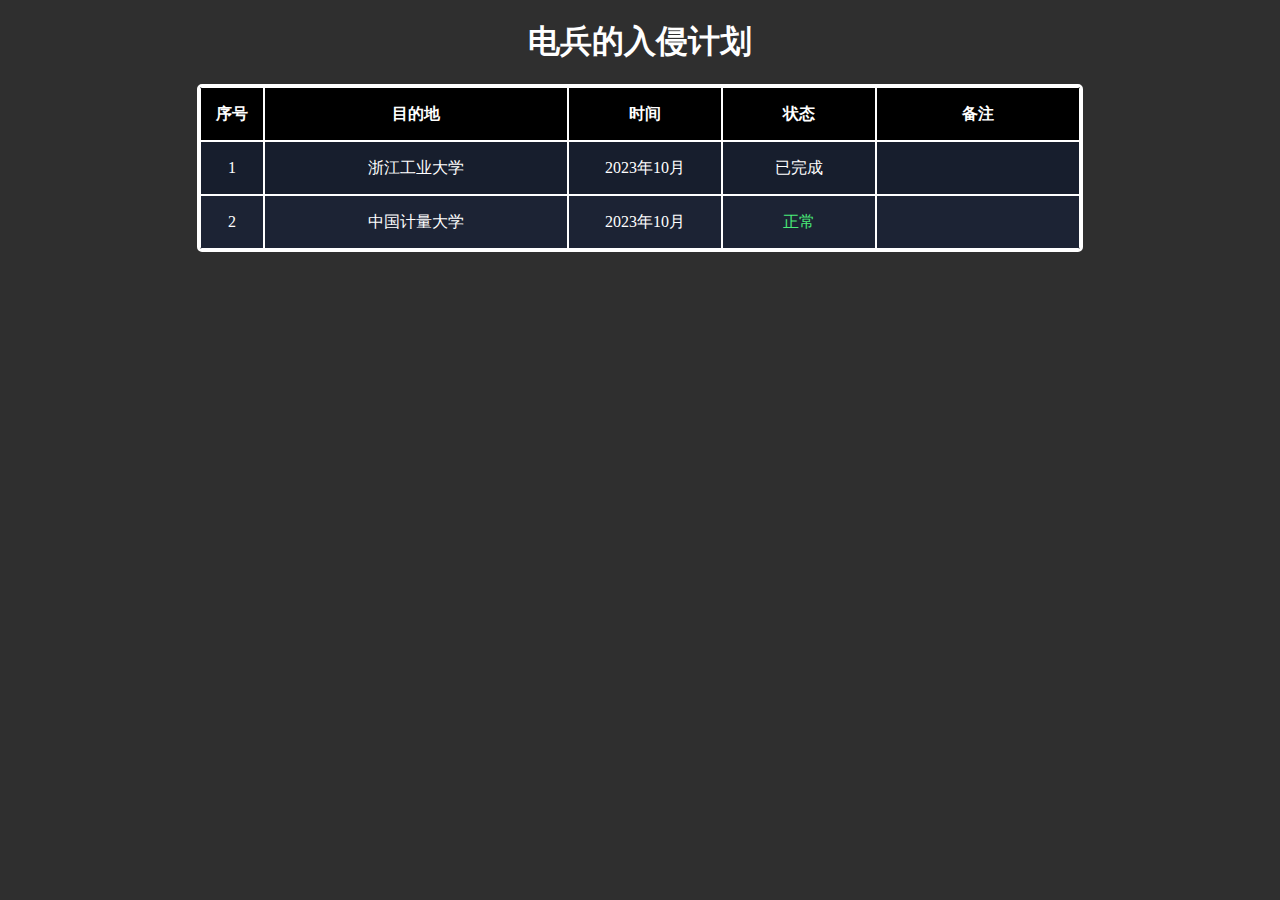
==== plan/index.html @ af2a3de8 "plan" ====
<!DOCTYPE html>
<html lang="en">
<head>
    <meta charset="UTF-8">
    <meta name="viewport" content="width=device-width, initial-scale=1.0">
    <script src="./index.js"></script>
    <title>Dynamic 5x5 Table with Fixed Header Distance</title>
    <style>
        body {
            display: flex;
            justify-content: center;
            flex-direction: column;
            align-items: center;
            margin: 0;
            background-color: #2f2f2f;
        }
        h1 {
            color: #fff;
            font-family: 'Arial', sans-serif;
            text-align: center;
            margin: 20px 0; /* Spacing between title and table */
        }
        table {
            border-collapse: separate;
            border-spacing: 0;
            border: 3px solid #fff; /* 更明显的外围边框 */
            border-radius: 5px; /* 维持圆角 */
            overflow: hidden; /* 防止子元素溢出 */
        }
        th, td {
            height: 50px;
            color: white; 
            border: 1px solid white;
            text-align: center;
            vertical-align: middle;
            font-family: Microsoft YaHei;
        }
        th {
            background-color: black;
        }
        tr:nth-child(odd) { /* 奇数行 */
            background-color: #171e2d;
        }

        tr:nth-child(even) { /* 偶数行 */
            background-color: #1c2334; /* 深灰色 */
        }

        .status-delay {
            color: orange;
        }
        .status-normal {
            color: #4ae979;
        }
        .status-finished {
            color: white;
        }
    </style>
</head>
<body>
    <h1>电兵的入侵计划</h1>
    <table id="myTable">
        <thead>
            <tr>
                <th style="width: 60px;">序号</th>
                <th style="width: 300px;">目的地</th>
                <th style="width: 150px;">时间</th>
                <th style="width: 150px;">状态</th>
                <th style="width: 200px;">备注</th>
            </tr>
        </thead>
        <tbody>
        </tbody>
    </table>
</body>
</html>
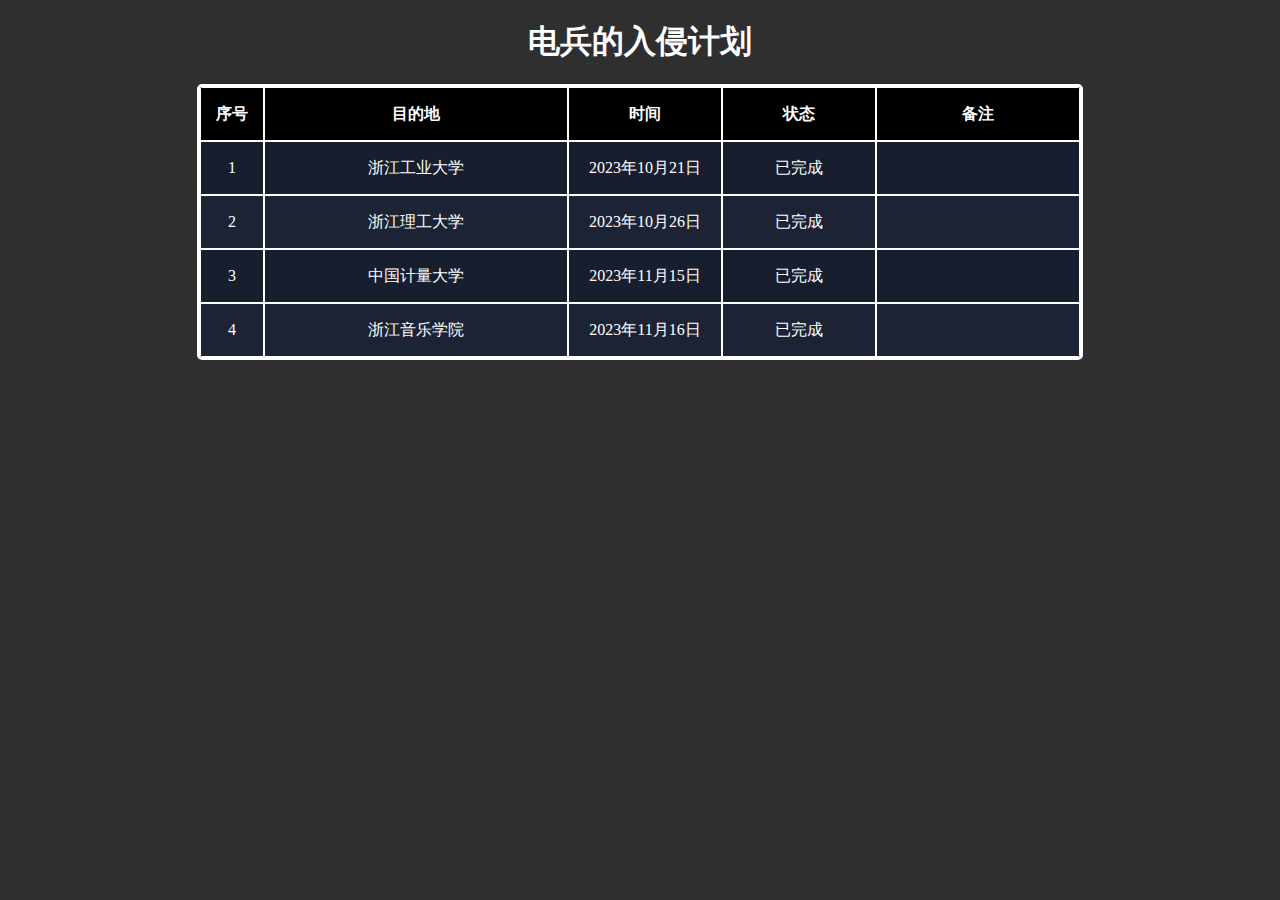
==== commit 918c01b0: "new plan" ====
--- a/plan/index.html
+++ b/plan/index.html
@@ -4,7 +4,7 @@
     <meta charset="UTF-8">
     <meta name="viewport" content="width=device-width, initial-scale=1.0">
     <script src="./index.js"></script>
-    <title>Dynamic 5x5 Table with Fixed Header Distance</title>
+    <title>电兵的入侵计划</title>
     <style>
         body {
             display: flex;
@@ -18,14 +18,14 @@
             color: #fff;
             font-family: 'Arial', sans-serif;
             text-align: center;
-            margin: 20px 0; /* Spacing between title and table */
+            margin: 20px 0;
         }
         table {
             border-collapse: separate;
             border-spacing: 0;
-            border: 3px solid #fff; /* 更明显的外围边框 */
-            border-radius: 5px; /* 维持圆角 */
-            overflow: hidden; /* 防止子元素溢出 */
+            border: 3px solid #fff;
+            border-radius: 5px;
+            overflow: hidden;
         }
         th, td {
             height: 50px;
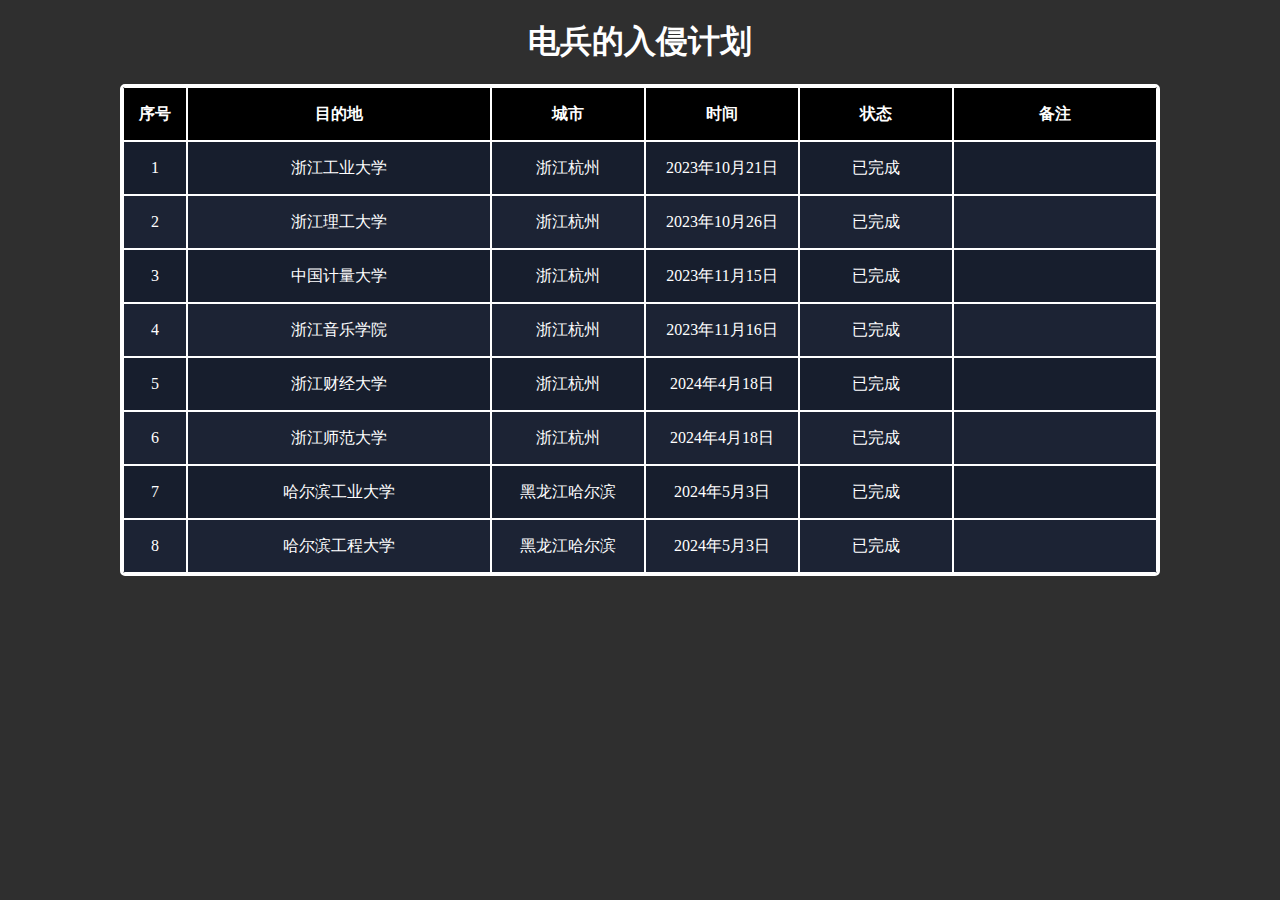
==== commit 105db1ad: "new plan" ====
--- a/plan/index.html
+++ b/plan/index.html
@@ -64,6 +64,7 @@
             <tr>
                 <th style="width: 60px;">序号</th>
                 <th style="width: 300px;">目的地</th>
+                <th style="width: 150px;">城市</th>
                 <th style="width: 150px;">时间</th>
                 <th style="width: 150px;">状态</th>
                 <th style="width: 200px;">备注</th>
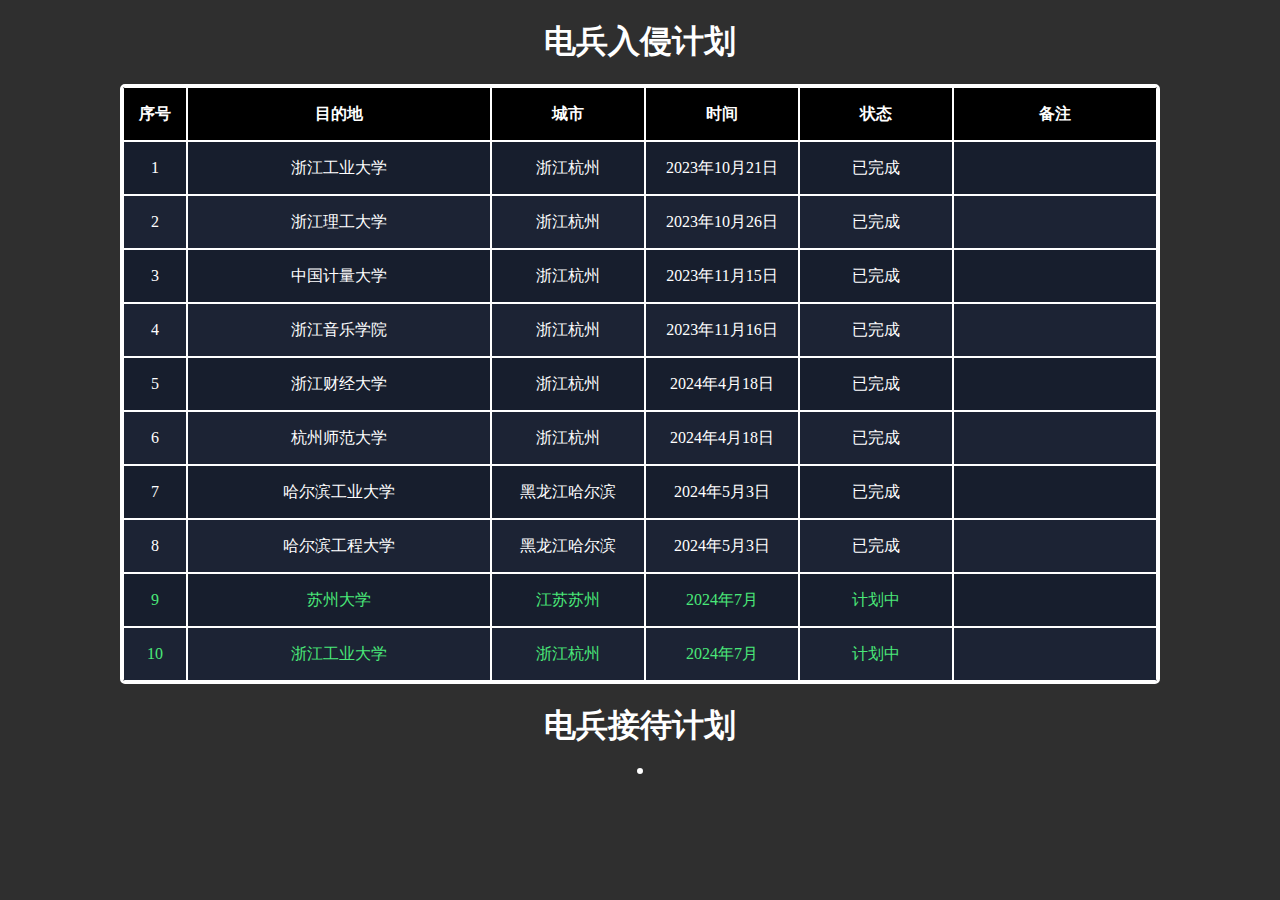
==== commit 649573bb: "new plan" ====
--- a/plan/index.html
+++ b/plan/index.html
@@ -58,8 +58,8 @@
     </style>
 </head>
 <body>
-    <h1>电兵的入侵计划</h1>
-    <table id="myTable">
+    <h1>电兵入侵计划</h1>
+    <table id="tripTable">
         <thead>
             <tr>
                 <th style="width: 60px;">序号</th>
@@ -73,5 +73,8 @@
         <tbody>
         </tbody>
     </table>
+    <h1>电兵接待计划</h1>
+    <table id="receptionTable">
+    </table>
 </body>
 </html>
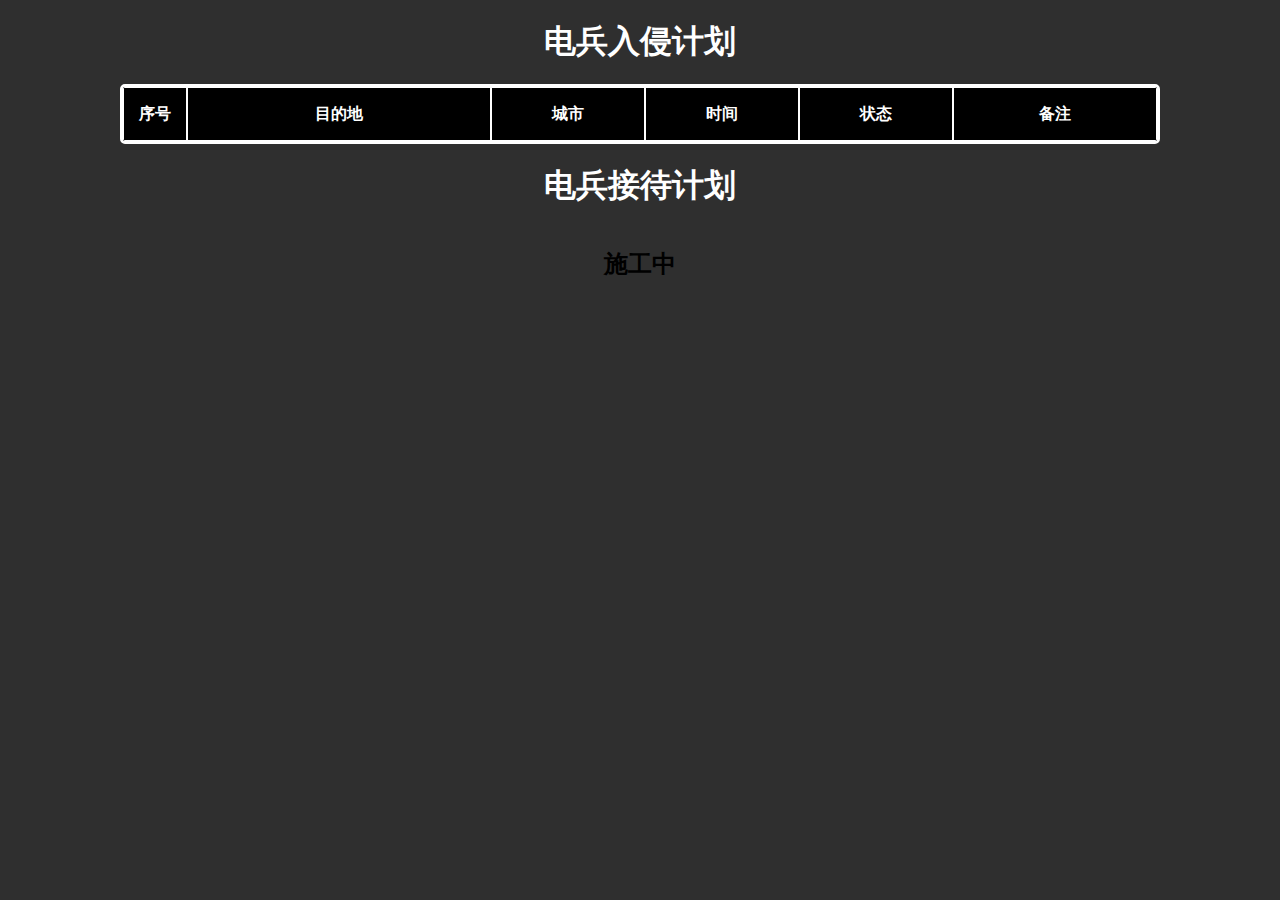
==== commit 60dcf324: "Use https" ====
--- a/plan/index.html
+++ b/plan/index.html
@@ -74,7 +74,6 @@
         </tbody>
     </table>
     <h1>电兵接待计划</h1>
-    <table id="receptionTable">
-    </table>
+    <h2>施工中</h2>
 </body>
 </html>
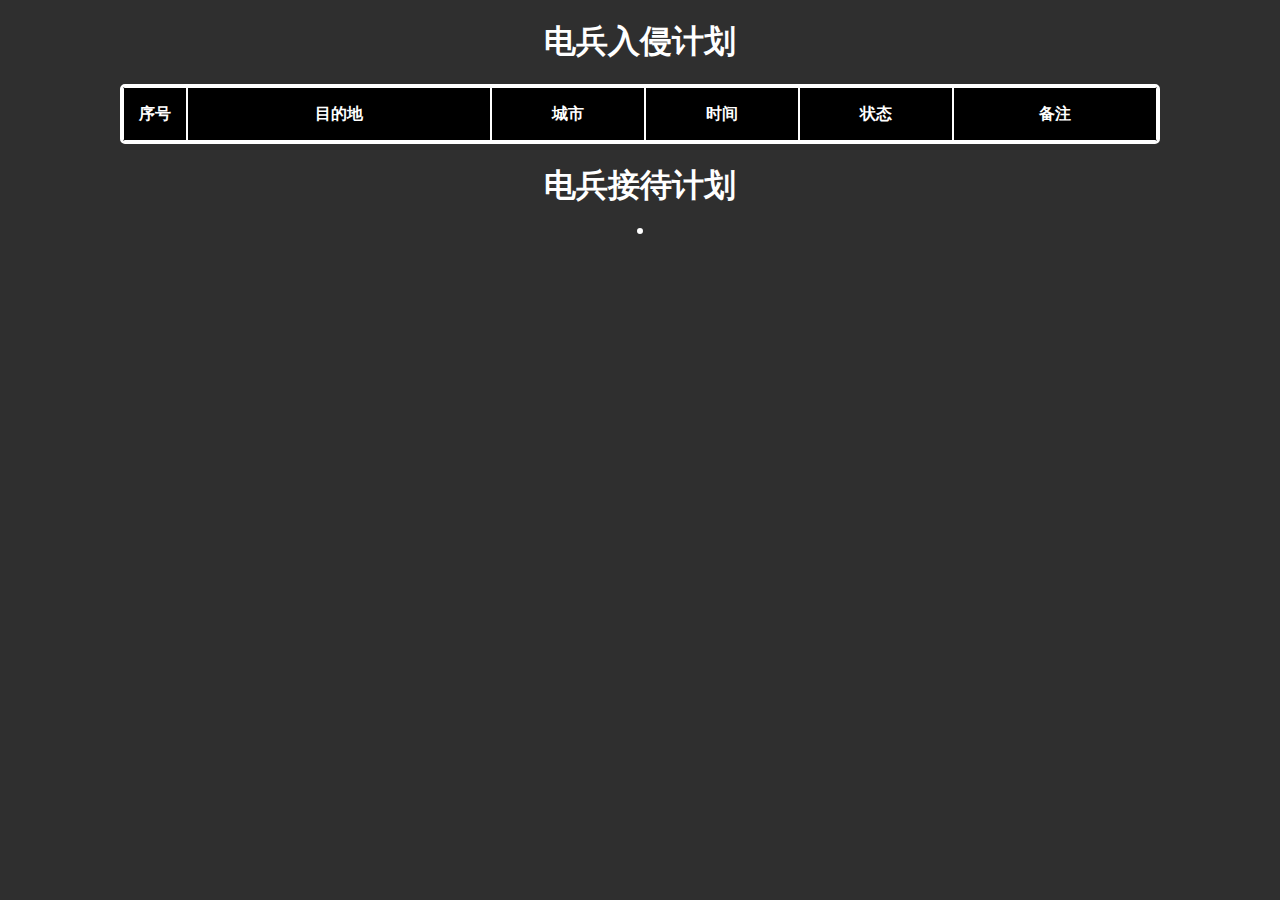
==== commit bace4944: "add items page" ====
--- a/plan/index.html
+++ b/plan/index.html
@@ -5,57 +5,7 @@
     <meta name="viewport" content="width=device-width, initial-scale=1.0">
     <script src="./index.js"></script>
     <title>电兵的入侵计划</title>
-    <style>
-        body {
-            display: flex;
-            justify-content: center;
-            flex-direction: column;
-            align-items: center;
-            margin: 0;
-            background-color: #2f2f2f;
-        }
-        h1 {
-            color: #fff;
-            font-family: 'Arial', sans-serif;
-            text-align: center;
-            margin: 20px 0;
-        }
-        table {
-            border-collapse: separate;
-            border-spacing: 0;
-            border: 3px solid #fff;
-            border-radius: 5px;
-            overflow: hidden;
-        }
-        th, td {
-            height: 50px;
-            color: white; 
-            border: 1px solid white;
-            text-align: center;
-            vertical-align: middle;
-            font-family: Microsoft YaHei;
-        }
-        th {
-            background-color: black;
-        }
-        tr:nth-child(odd) { /* 奇数行 */
-            background-color: #171e2d;
-        }
-
-        tr:nth-child(even) { /* 偶数行 */
-            background-color: #1c2334; /* 深灰色 */
-        }
-
-        .status-delay {
-            color: orange;
-        }
-        .status-normal {
-            color: #4ae979;
-        }
-        .status-finished {
-            color: white;
-        }
-    </style>
+    <link rel="stylesheet" type="text/css" href="./stylesheet.css">
 </head>
 <body>
     <h1>电兵入侵计划</h1>
@@ -74,6 +24,7 @@
         </tbody>
     </table>
     <h1>电兵接待计划</h1>
-    <h2>施工中</h2>
+    <table id="receptionTable">
+    </table>
 </body>
 </html>
--- a/plan/stylesheet.css
+++ b/plan/stylesheet.css
@@ -0,0 +1,84 @@
+body {
+    display: flex;
+    justify-content: center;
+    flex-direction: column;
+    align-items: center;
+    margin: 0;
+    background-color: #2f2f2f;
+}
+h1 {
+    color: #fff;
+    font-family: 'Arial', sans-serif;
+    text-align: center;
+    margin: 20px 0;
+}
+table {
+    border-collapse: separate;
+    border-spacing: 0;
+    border: 3px solid #fff;
+    border-radius: 5px;
+    overflow: hidden;
+}
+th, td {
+    height: 50px;
+    color: white; 
+    border: 1px solid white;
+    text-align: center;
+    vertical-align: middle;
+    font-family: Microsoft YaHei;
+}
+th {
+    background-color: black;
+}
+tr:nth-child(odd) { /* 奇数行 */
+    background-color: #171e2d;
+}
+
+tr:nth-child(even) { /* 偶数行 */
+    background-color: #1c2334; /* 深灰色 */
+}
+
+.status-delay {
+    color: orange;
+}
+.status-normal {
+    color: #4ae979;
+}
+.status-finished {
+    color: white;
+}
+
+input[type="text"],
+input[type="number"],
+select
+{
+    color: white;
+    width: 70%;
+    height: 70%;
+    background-color: #2f2f2f;
+    font-family: Microsoft YaHei;
+    border-radius: 5px;
+    border: 1px solid white;
+    outline: none;
+}
+
+input[type="submit"] {
+    color: white;
+    width: 70%;
+    height: 70%;
+    background-color: #2f2f2f;
+    font-family: Microsoft YaHei;
+    border-radius: 5px;
+    border: 1px solid white;
+}
+
+input[type="submit"]:hover {
+    background-color: black;
+}
+
+input[type="submit"]:active
+input[type="text"]:active,
+input[type="number"]:active
+{
+    color: gray;
+}
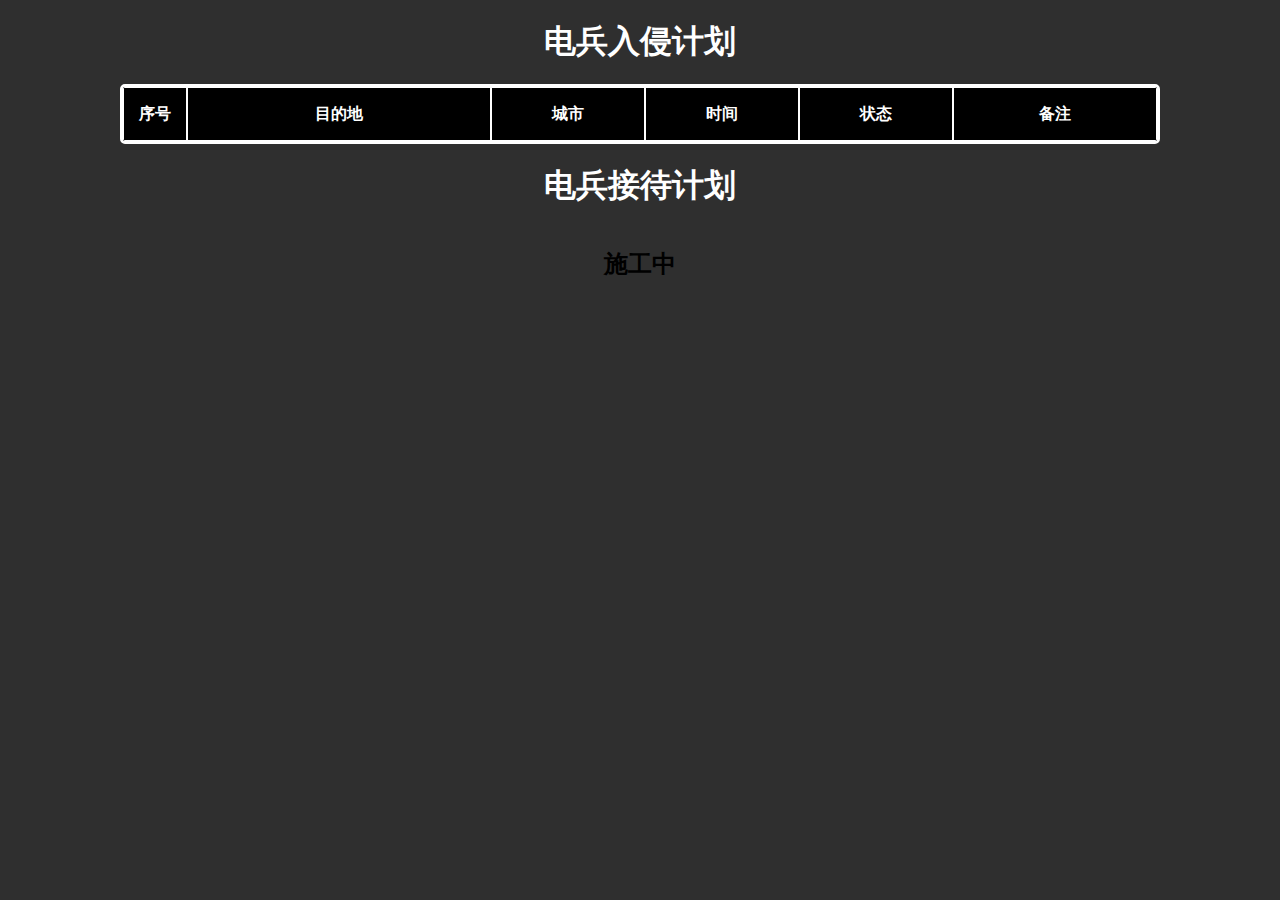
==== commit 6fdc0fde: "Merge branch 'main' of github.com:LRache/LRache.github.io" ====
--- a/plan/index.html
+++ b/plan/index.html
@@ -24,7 +24,6 @@
         </tbody>
     </table>
     <h1>电兵接待计划</h1>
-    <table id="receptionTable">
-    </table>
+    <h2>施工中</h2>
 </body>
 </html>
